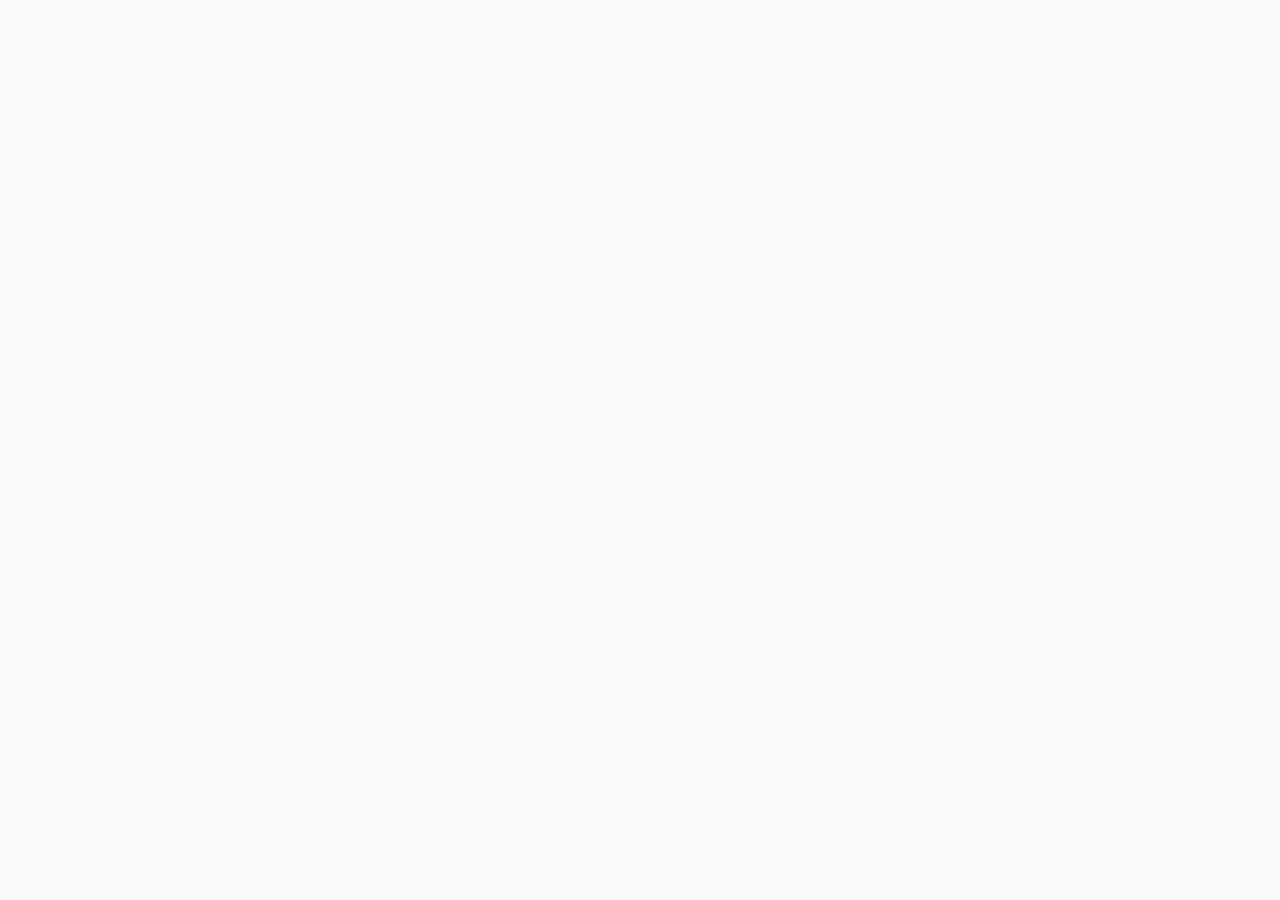
==== index.html @ 2058b31d "index" ====
<!DOCTYPE html>
<html lang="ko">
<head>
	<meta charset="UTF-8">
	<meta name="viewport" content="width=device-width, initial-scale=1.0">
	<meta http-equiv="X-UA-Compatible" content="ie=edge">
	<title>SMART AIRPORT</title>
	<link rel="stylesheet" href="./css/jquery.mobile-1.4.5.css">
	<link rel="stylesheet" href="./css/style.css">
	<script src="./js/jquery-1.11.0.js"></script>
	<script src="./js/jquery.mobile-1.4.5.js"></script>
</head>
<body>

	<script></script>
</body>
</html>
---- css/style.css ----
* {
  margin: 0;
  padding: 0;
  color: #000;
  box-sizing: border-box;
}
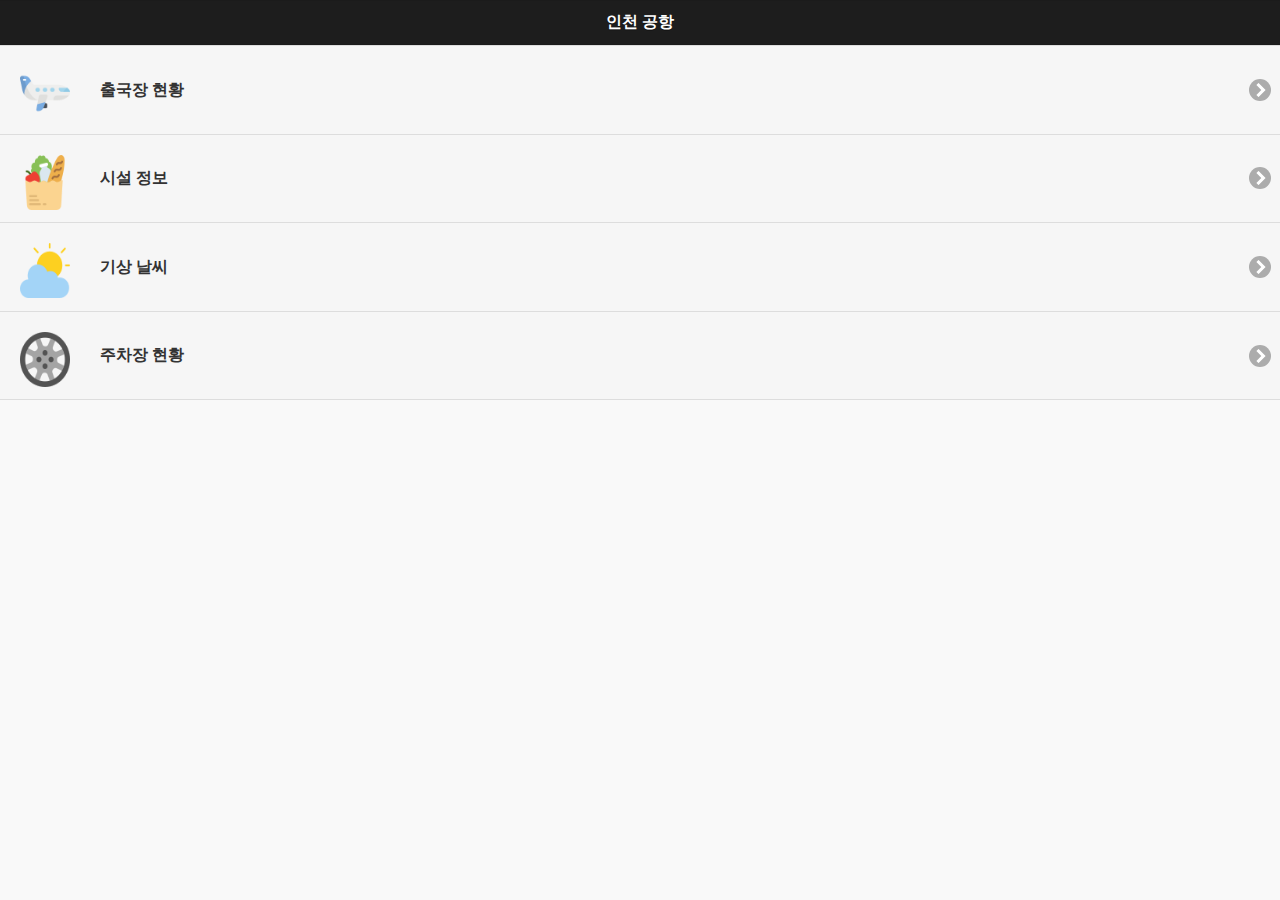
==== commit 706ff708: "study.1" ====
--- a/index.html
+++ b/index.html
@@ -11,7 +11,39 @@
 	<script src="./js/jquery.mobile-1.4.5.js"></script>
 </head>
 <body>
-
+	<div data-role="page" id="index">
+		<div data-role="header" class="header" data-theme="b">
+			<h1>인천 공항</h1>
+			</div>
+			<div data-role="content">
+				<ul data-role="listview">
+					<li>
+						<a href="./weather.html" rel="external">
+							<img src="./img/depart.png" alt="depart" width="50" height="55">
+						<h3>출국장 현황</h3>
+					    </a>
+					</li>
+					<li>
+						<a href="./weather.html" rel="external">
+							<img src="./img/groceries.png" alt="facilites" width="50" height="55">
+							<h3>시설 정보</h3>
+						</a>
+					</li>
+					<li>
+						<a href="./weather.html" rel="external">
+							<img src="img/cloudy.png" alt="weather" width="50" height="55">
+							<h3>기상 날씨</h3>
+						</a>
+					</li>
+					<li>
+						<a href="./car.html" rel="external">
+							<img src="img/alloy-wheel.png" alt="car" width="50" height="55">
+							<h3>주차장 현황</h3>
+						</a>
+					</li>
+				</ul>
+			</div>
+		</div>
 	<script></script>
 </body>
 </html>--- a/css/style.css
+++ b/css/style.css
@@ -1,6 +1,10 @@
 * {
   margin: 0;
   padding: 0;
-  color: #000;
-  box-sizing: border-box;
+}
+#index li a img {
+  padding: 20px;
+}
+#index li a h3 {
+  padding: 15px 0;
 }